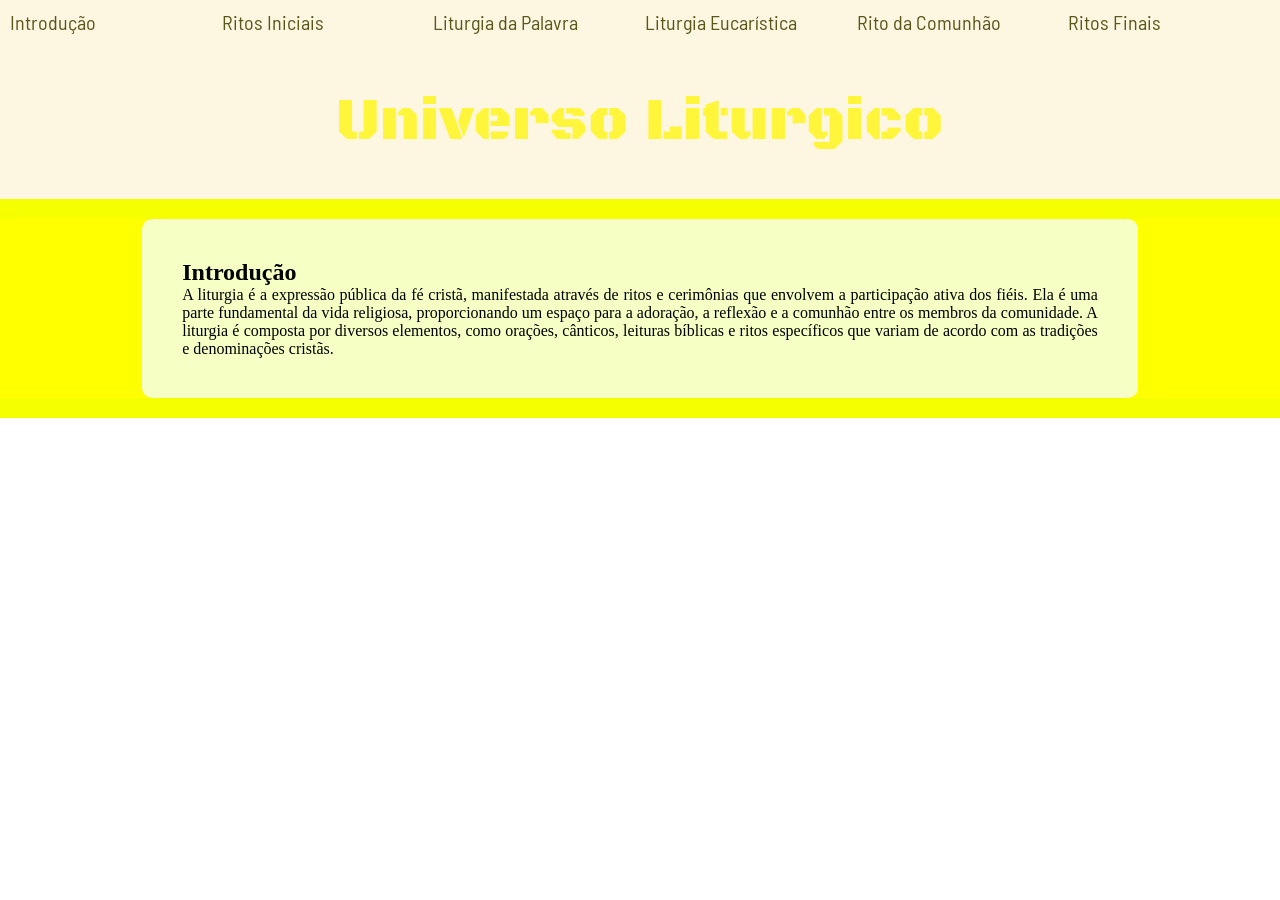
==== index.html @ 094d2a43 "Inicio" ====
<!DOCTYPE html>
<html lang="pt-br">
<head>
    <meta charset="UTF-8">
    <meta name="viewport" content="width=device-width, initial-scale=1.0">
    <title>Introdução</title>
    <link rel="stylesheet" href="style.css">
</head>
<body>


    
    <nav>
        <ul>
            <li><a href="index.html">Introdução</a></li>
            <li><a href="ritosiniciais.html">Ritos Iniciais</a></li>
            <li><a href="liturgiadalavra.html">Liturgia da Palavra</a></li>
            <li><a href="liturgiaeucaristia.html">Liturgia Eucarística</a></li>
            <li><a href="ritodacommunhao.html">Rito da Comunhão</a></li>
            <li><a href="ritosfinais.html">Ritos Finais</a></li>
        </ul>
    </nav>
    
    <header>
        <h1>Universo Liturgico</h1>
    </header>

    <p class="divider">----</p>
    
    <div class="container">
    <aside>

    </aside>
    <main>
        <h2>Introdução</h2>
        <p>A liturgia é a expressão pública da fé cristã, manifestada através de ritos e cerimônias que envolvem a participação ativa dos fiéis. Ela é uma parte fundamental da vida religiosa, proporcionando um espaço para a adoração, a reflexão e a comunhão entre os membros da comunidade. A liturgia é composta por diversos elementos, como orações, cânticos, leituras bíblicas e ritos específicos que variam de acordo com as tradições e denominações cristãs.</p>
    </main>
    <aside>

    </aside>
    </div>

    <p class="divider">----</p>
    

</body>
</html>
---- style.css ----
@import url('https://fonts.googleapis.com/css2?family=Black+Ops+One&display=swap');
@import url('https://fonts.googleapis.com/css2?family=Barlow+Semi+Condensed:ital,wght@0,100;0,200;0,300;0,400;0,500;0,600;0,700;0,800;0,900;1,100;1,200;1,300;1,400;1,500;1,600;1,700;1,800;1,900&display=swap');
*{
margin: 0;
padding: 0; 
}
ul{
display: grid;
grid-template-columns: repeat(6, 1fr);
gap: 10px;
list-style: none;
}
li a{
    text-decoration: none;
    font: normal 20px "Barlow Semi Condensed";
    color: rgb(90, 87, 26);
}
h1{
    font: normal 60px "Black Ops One";
    color: rgb(255, 245, 59);
    text-align: center;
}
nav{
    background-color:  #fdf6e1;
    padding: 10px;
}
header{
    background-color: #fdf6e1;
    padding: 40px;
}

.divider{
    height: 20px;
    background-color: rgb(246, 255, 0);
    color : rgb(255, 255, 0);
}
.container{
    display: grid;
    grid-template-columns: 1fr 7fr 1fr;
    background-color: rgb(255, 255, 0);
}

main{
    background-color: #f6ffc4;
    padding: 40px;
    text-align: justify;
    border-radius: 10px;
}
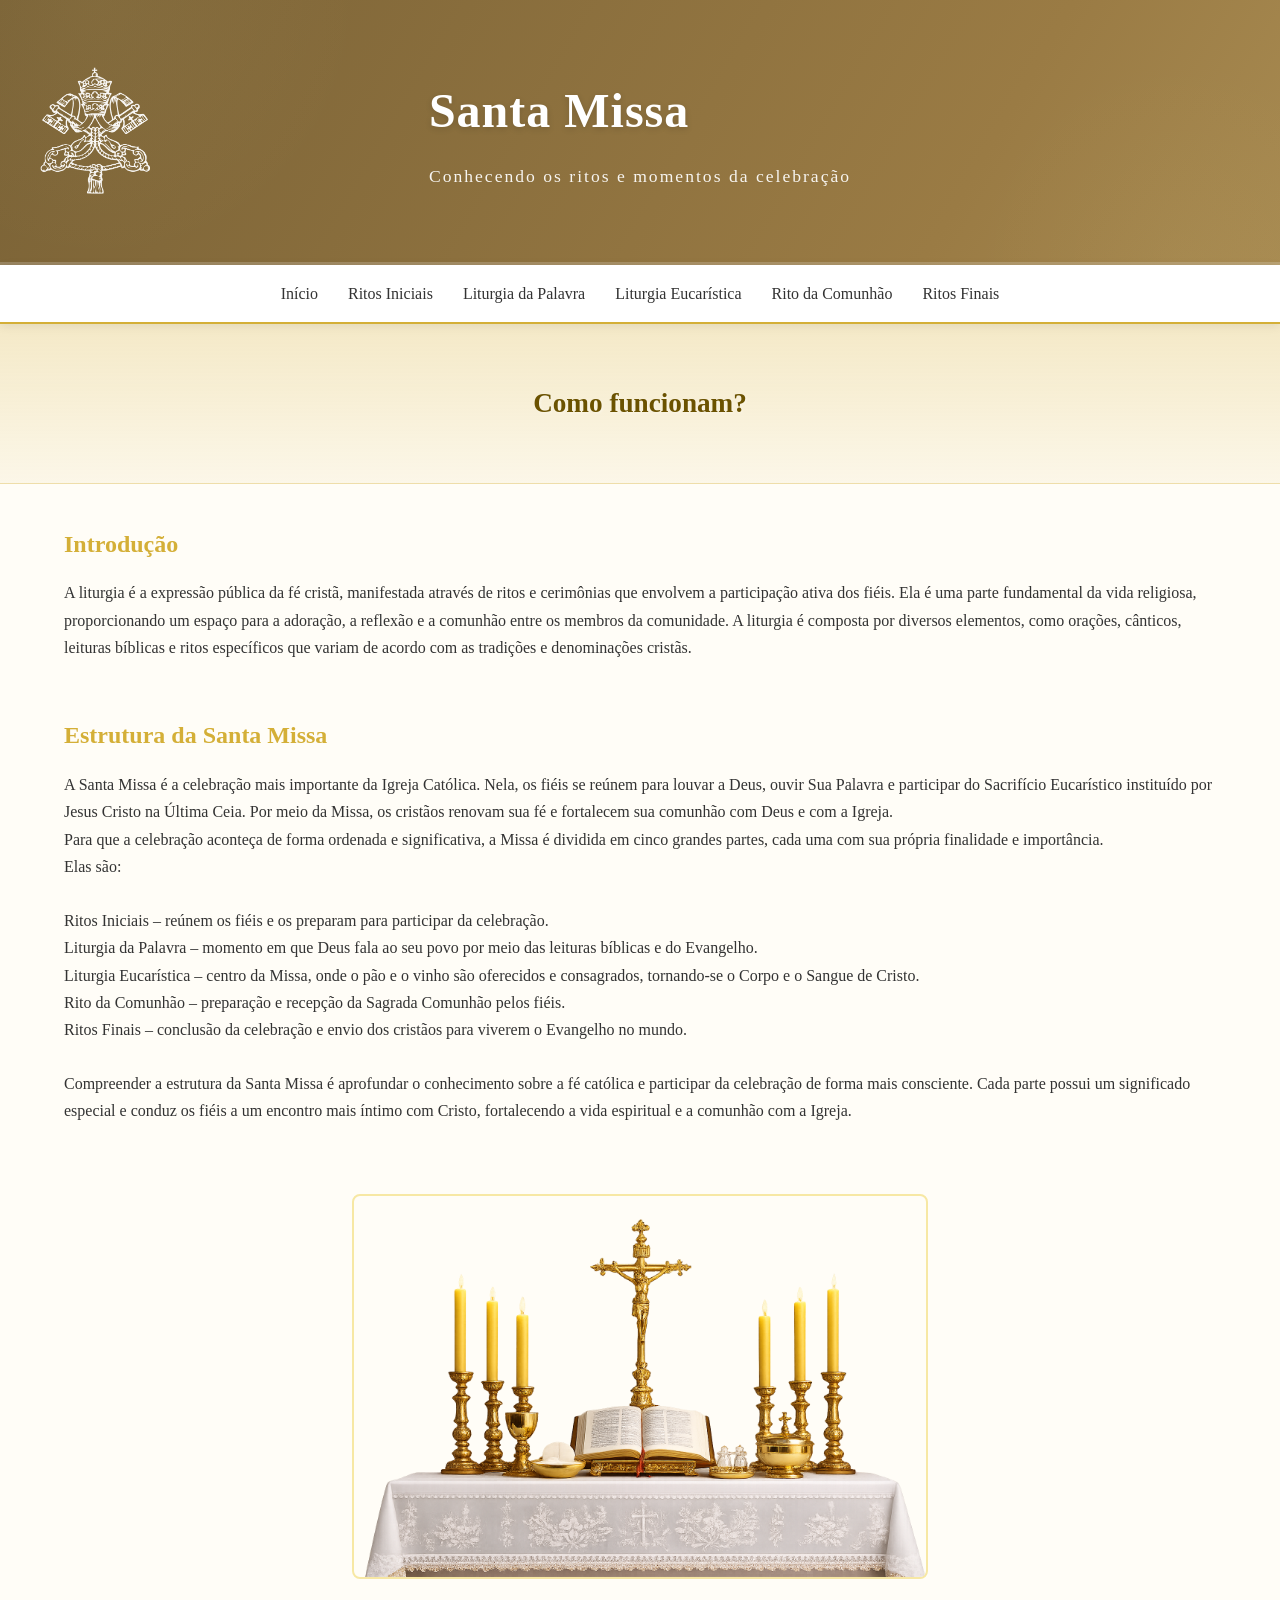
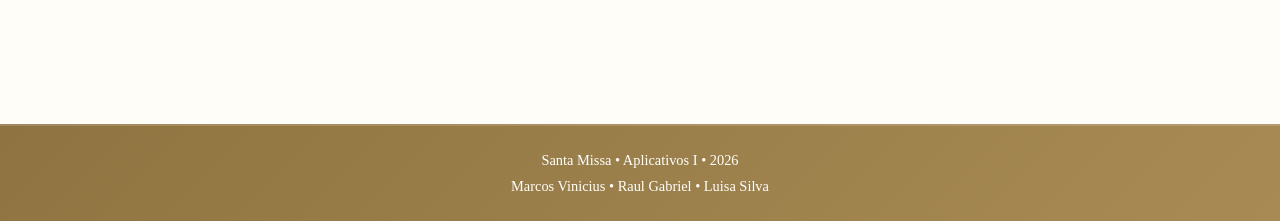
==== commit fd940c47: "Commit do RAUL" ====
--- a/index.html
+++ b/index.html
@@ -4,44 +4,79 @@
     <meta charset="UTF-8">
     <meta name="viewport" content="width=device-width, initial-scale=1.0">
     <title>Introdução</title>
-    <link rel="stylesheet" href="style.css">
+    <link rel="stylesheet" href="style2.css">
 </head>
 <body>
 
 
     
+
+    
+    <header>
+        <div class="header-content">
+            <a href="index.html" class="brasao-link">
+                <img src="imagens/logo-vatican (1).png" alt="Brasão do Vaticano" class="brasao">
+            </a>
+            <div class="header-texto">
+                <h1>Santa Missa</h1>
+                <p>Conhecendo os ritos e momentos da celebração</p>
+            </div>
+        </div>
+    </header>
+    
     <nav>
         <ul>
-            <li><a href="index.html">Introdução</a></li>
+            <li><a href="index.html">Início</a></li>
             <li><a href="ritosiniciais.html">Ritos Iniciais</a></li>
-            <li><a href="liturgiadalavra.html">Liturgia da Palavra</a></li>
-            <li><a href="liturgiaeucaristia.html">Liturgia Eucarística</a></li>
-            <li><a href="ritodacommunhao.html">Rito da Comunhão</a></li>
+            <li><a href="liturgiadapalavra.html">Liturgia da Palavra</a></li>
+            <li><a href="liturgiaeucaristica.html">Liturgia Eucarística</a></li>
+            <li><a href="ritodacomunhao.html">Rito da Comunhão</a></li>
             <li><a href="ritosfinais.html">Ritos Finais</a></li>
         </ul>
     </nav>
     
-    <header>
-        <h1>Universo Liturgico</h1>
-    </header>
+    <section class="banner">
+        <h2>Como funcionam?</h2>
+    </section>
 
-    <p class="divider">----</p>
+    <p class="divider"></p>
     
     <div class="container">
     <aside>
 
     </aside>
-    <main>
+    <main class ="introducao">
         <h2>Introdução</h2>
-        <p>A liturgia é a expressão pública da fé cristã, manifestada através de ritos e cerimônias que envolvem a participação ativa dos fiéis. Ela é uma parte fundamental da vida religiosa, proporcionando um espaço para a adoração, a reflexão e a comunhão entre os membros da comunidade. A liturgia é composta por diversos elementos, como orações, cânticos, leituras bíblicas e ritos específicos que variam de acordo com as tradições e denominações cristãs.</p>
+        <p class ="digitado">A liturgia é a expressão pública da fé cristã, manifestada através de ritos e cerimônias que envolvem a participação ativa dos fiéis. Ela é uma parte fundamental da vida religiosa, proporcionando um espaço para a adoração, a reflexão e a comunhão entre os membros da comunidade. A liturgia é composta por diversos elementos, como orações, cânticos, leituras bíblicas e ritos específicos que variam de acordo com as tradições e denominações cristãs.</p>
+        <br><br>
+        <h2 class = "segunda">Estrutura da Santa Missa</h2>
+        <p class="digitado">A Santa Missa é a celebração mais importante da Igreja Católica. Nela, os fiéis se reúnem para louvar a Deus, ouvir Sua Palavra e participar do Sacrifício Eucarístico instituído por Jesus Cristo na Última Ceia. Por meio da Missa, os cristãos renovam sua fé e fortalecem sua comunhão com Deus e com a Igreja.</p>
+        <p class="digitado">Para que a celebração aconteça de forma ordenada e significativa, a Missa é dividida em cinco grandes partes, cada uma com sua própria finalidade e importância.</p>
+        <p class="digitado">Elas são:</p>
+        <br>
+        <p class="digitado">Ritos Iniciais – reúnem os fiéis e os preparam para participar da celebração.</p>
+        <p class="digitado">Liturgia da Palavra – momento em que Deus fala ao seu povo por meio das leituras bíblicas e do Evangelho.</p>
+        <p class="digitado">Liturgia Eucarística – centro da Missa, onde o pão e o vinho são oferecidos e consagrados, tornando-se o Corpo e o Sangue de Cristo.</p>
+        <p class="digitado">Rito da Comunhão – preparação e recepção da Sagrada Comunhão pelos fiéis.</p>
+        <p class="digitado">Ritos Finais – conclusão da celebração e envio dos cristãos para viverem o Evangelho no mundo.</p>
+        <br>
+        <p class="digitado">Compreender a estrutura da Santa Missa é aprofundar o conhecimento sobre a fé católica e participar da celebração de forma mais consciente. Cada parte possui um significado especial e conduz os fiéis a um encontro mais íntimo com Cristo, fortalecendo a vida espiritual e a comunhão com a Igreja.</p>
+        <br><br>
+        <div class="centro">
+        <img src="imagens/altar.png" alt="Cristo Rei" class="imagem">
+        </div>
     </main>
     <aside>
 
     </aside>
     </div>
 
-    <p class="divider">----</p>
-    
+    <p class="divider"></p>
+
+    <footer>
+        <p>Santa Missa • Aplicativos I • 2026</p>
+        <p>Marcos Vinicius • Raul Gabriel • Luisa Silva</p>
+    </footer>
 
 </body>
 </html>
--- a/style2.css
+++ b/style2.css
@@ -0,0 +1,330 @@
+* {
+    margin: 0;
+    padding: 0;
+    box-sizing: border-box;
+}
+
+:root {
+    --branco: #fffdf7;
+    --dourado: #d4af37;
+    --dourado-claro: #f7e8a4;
+    --texto: #333;
+}
+
+body {
+    background: var(--branco);
+    color: var(--texto);
+    font-family: Georgia, serif;
+    line-height: 1.7;
+}
+
+header {
+    text-align: center;
+    padding: 70px 20px;
+    background: linear-gradient(
+        120deg,
+        #7a6236 0%,
+        #9a7b44 25%,
+        #c2a86a 50%,
+        #9a7b44 75%,
+        #7a6236 100%
+    );
+    background-size: 300% 300%;
+    animation: ouroVivo 12s ease-in-out infinite;
+    position: relative;
+    overflow: hidden;
+    border-bottom: 3px solid rgba(255, 255, 255, .2);
+}
+
+header::before {
+    content: "";
+    position: absolute;
+    width: 500px;
+    height: 500px;
+    border-radius: 50%;
+    background: radial-gradient(
+        rgba(247, 232, 164, .05),
+        transparent 75%
+    );
+    top: -250px;
+    left: -150px;
+}
+
+header::after {
+    content: "";
+    position: absolute;
+    width: 400px;
+    height: 400px;
+    border-radius: 50%;
+    background: radial-gradient(
+        rgba(247, 232, 164, .03),
+        transparent 75%
+    );
+    bottom: -200px;
+    right: -100px;
+}
+
+.header-content {
+    display: flex;
+    justify-content: center;
+    align-items: center;
+    position: relative;
+    z-index: 2;
+}
+
+.brasao {
+    position: absolute;
+    left: 20px;
+    top: 50%;
+    transform: translateY(-50%);
+    width: 110px;
+    z-index: 2;
+    filter: brightness(0) invert(1);
+    opacity: .95;
+    transition: .3s ease;
+}
+
+.brasao:hover {
+    transform: translateY(-50%) scale(1.03);
+}
+
+.header-texto {
+    text-align: left;
+}
+
+header h1 {
+    font-size: 3rem;
+    color: white;
+    position: relative;
+    z-index: 2;
+    font-weight: 600;
+    letter-spacing: 1px;
+    text-shadow: 0 2px 6px rgba(0, 0, 0, .15);
+    transition: transform .25s ease, text-shadow .25s ease;
+    animation: entrandolado 1s ease-out;
+}
+
+header h1:hover {
+    transform: translateY(-2px);
+    text-shadow: 0 3px 10px rgba(255, 255, 255, .25);
+}
+
+header p {
+    margin-top: 10px;
+    color: rgba(255, 255, 255, .92);
+    font-size: 1.1rem;
+    letter-spacing: 2px;
+    position: relative;
+    z-index: 2;
+}
+
+nav {
+    position: sticky;
+    top: 0;
+    z-index: 1000;
+    background: white;
+    border-bottom: 2px solid var(--dourado);
+    box-shadow: 0 2px 10px rgba(0, 0, 0, .08);
+}
+
+nav ul {
+    display: flex;
+    justify-content: center;
+    list-style: none;
+    flex-wrap: wrap;
+}
+
+nav a {
+    display: block;
+    padding: 15px;
+    text-decoration: none;
+    color: var(--texto);
+    transition: .3s;
+    animation: navegar 1s ease-out;
+}
+
+nav a:hover {
+    background: var(--dourado);
+    color: white;
+}
+
+.banner {
+    height: 160px;
+    display: flex;
+    justify-content: center;
+    align-items: center;
+    background: linear-gradient(
+        rgba(212, 175, 55, .25),
+        rgba(212, 175, 55, .08)
+    );
+    border-bottom: 1px solid rgba(212, 175, 55, .2);
+}
+
+.banner h2 {
+    font-size: 1.7rem;
+    color: #6b5200;
+    text-align: center;
+    text-shadow: 1px 1px 3px rgba(255, 255, 255, .5);
+}
+
+.container {
+    width: 90%;
+    max-width: 1200px;
+    margin: auto;
+    padding: 40px 0;
+}
+
+.introducao {
+    margin-bottom: 40px;
+}
+
+.introducao h2 {
+    margin-bottom: 15px;
+    color: var(--dourado);
+}
+
+.introducao p {
+    animation: aparecer 2s ease-out;
+}
+
+.cards {
+    display: grid;
+    grid-template-columns: repeat(3, 1fr);
+    gap: 25px;
+}
+
+.card {
+    background: white;
+    border: 1px solid var(--dourado-claro);
+    padding: 25px;
+    border-radius: 12px;
+    transition: .4s ease;
+}
+
+.card:hover {
+    transform: translateY(-10px) scale(1.02);
+    box-shadow: 0 10px 25px rgba(212, 175, 55, .3);
+}
+
+.card h3 {
+    color: var(--dourado);
+    margin-bottom: 10px;
+}
+.centro{
+    display: flex;
+    justify-content: center;
+    align-items: center;
+    flex-direction: column;
+}
+.imagem {
+    width: 50%;
+    border-radius: 8px;
+    margin-top: 15px;
+    margin-bottom: 15px;
+    border: 2px solid var(--dourado-claro);
+}
+
+footer {
+    text-align: center;
+    padding: 20px 10px;
+    margin-top: 50px;
+    background: linear-gradient(
+        135deg,
+        #8f7441,
+        #a88b54
+    );
+    color: white;
+    font-size: 0.9rem;
+    line-height: 1.6;
+    border-top: 2px solid rgba(255, 255, 255, .15);
+}
+
+footer p {
+    margin: 3px 0;
+}
+
+@keyframes ouroVivo {
+    0% { background-position: 0% 50%; }
+    50% { background-position: 100% 50%; }
+    100% { background-position: 0% 50%; }
+}
+
+@media (max-width: 900px) {
+    .cards {
+        grid-template-columns: 1fr 1fr;
+    }
+}
+
+@media (max-width: 600px) {
+    nav ul {
+        flex-direction: column;
+    }
+
+    .cards {
+        grid-template-columns: 1fr;
+    }
+
+    header h1 {
+        font-size: 2rem;
+    }
+
+    header p {
+        font-size: 1rem;
+    }
+
+    .header-content {
+        flex-direction: column;
+        gap: 10px;
+    }
+
+    .header-texto {
+        text-align: center;
+    }
+
+    .brasao {
+        width: 70px;
+    }
+
+    .banner {
+        height: 120px;
+    }
+
+    .banner h2 {
+        font-size: 1.3rem;
+        text-align: center;
+    }
+}
+
+@keyframes entrandolado{
+    from {
+        opacity: 0;
+        transform: translateX(-600px);
+    }
+    
+    to {
+        opacity: 1;
+        transform: translateX(0);
+    }
+}
+
+
+@keyframes aparecer {
+    from {
+        clip-path: inset(0 100% 0 0);
+    }
+    to {
+        clip-path: inset(0 0 0 0);
+    }
+}
+
+@keyframes navegar {
+    from {
+        opacity: 0;
+        transform: translateY(-40px);
+
+    }
+    to {
+        opacity: 1;
+        transform: translateY(0);
+    }
+}
